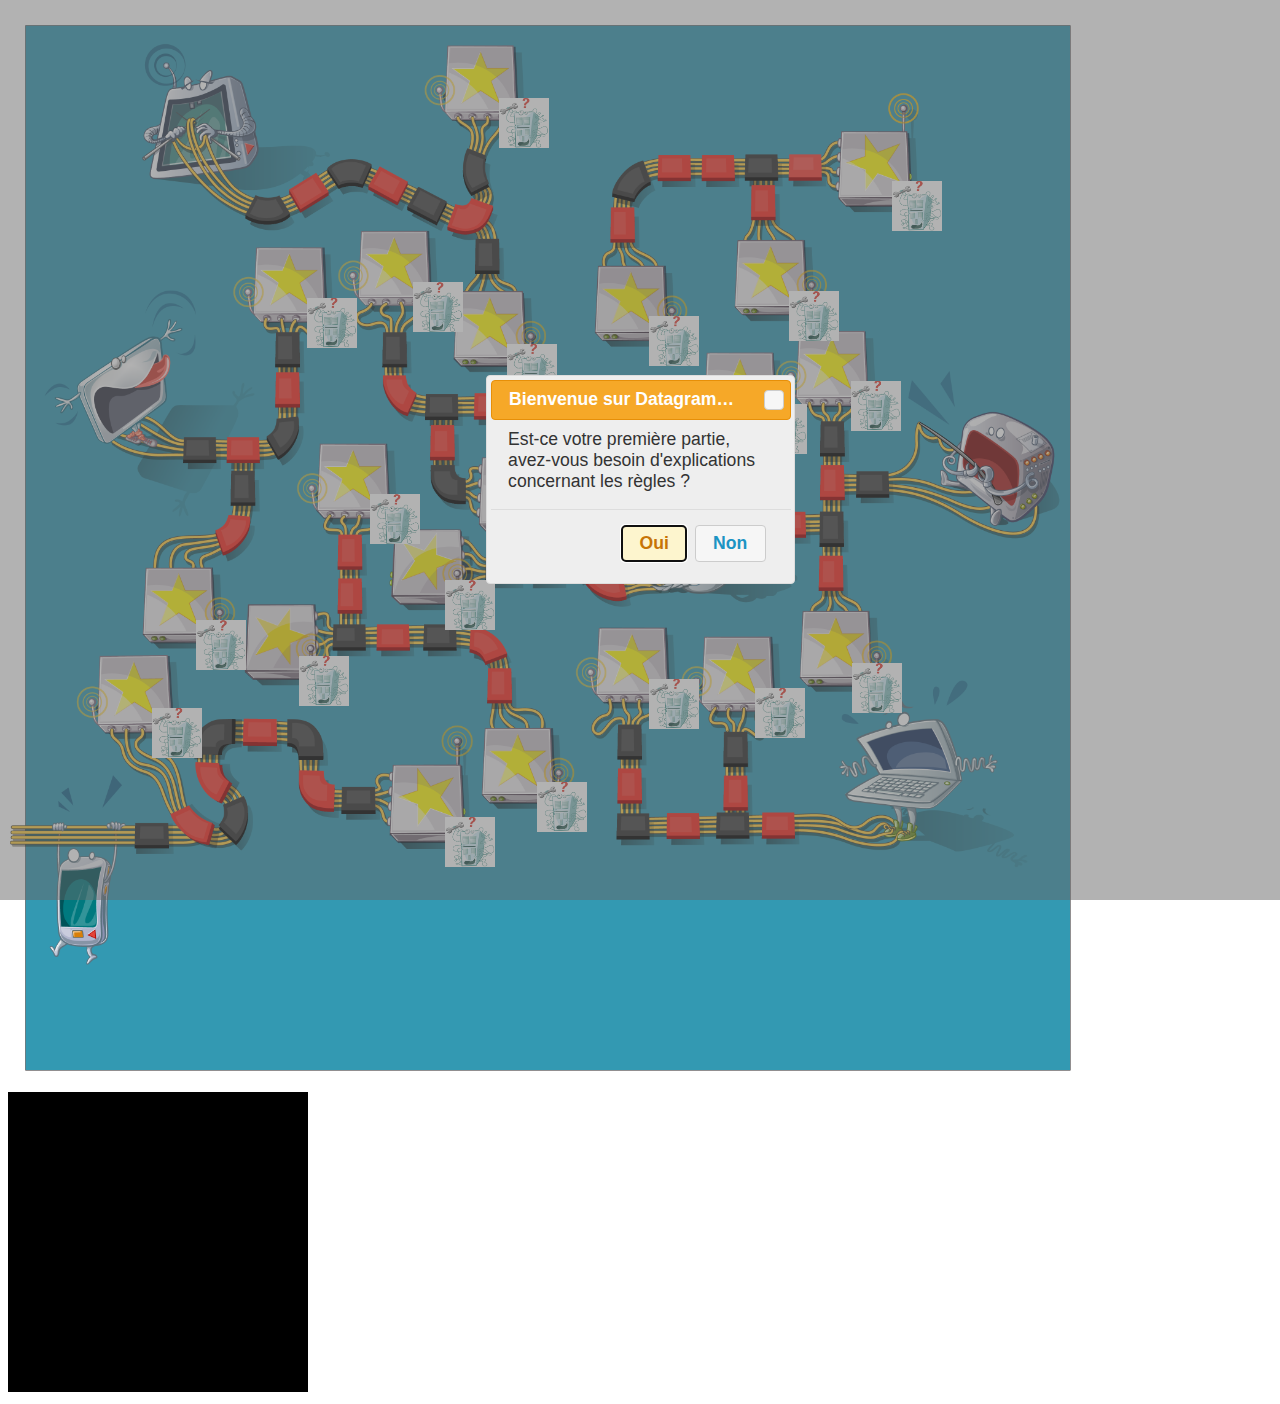
==== src/index.html @ 6dc4485a "." ====
<!DOCTYPE html>
<html>
	<head>
		<meta charset="utf-8" />
        <title>Datagramme</title>
		<link rel="stylesheet" type="text/css" href="jquery-ui.structure.css">
		<link rel="stylesheet" type="text/css" href="jquery-ui.theme.css">
	</head>
	<body>
		<canvas id="plateau" width="1080" height="1080">
			<p>Désolé, votre navigateur ne supporte pas Canvas. Mettez-vous à jour</p>
		</canvas>
		<canvas id="des" width="300" height="300">
			<p>Désolé, votre navigateur ne supporte pas Canvas. Mettez-vous à jour</p>
		</canvas>

		<div id="question"></div>
		<div id="indication"></div>
		<div id="dialog"></div>
		<div id="gagne"></div>
		<div id="perdu"></div>


		<script type="text/javascript" src="jquery.js"></script>
		<script type="text/javascript" src="jquery-ui.js"></script>
		<script type="text/javascript" src="include.js"></script>
		<script type="text/javascript" src="questions.js"></script>
		<script type="text/javascript" src="init.js"></script>
		<script type="text/javascript" src="game.js"></script>
		
	</body>
</html>
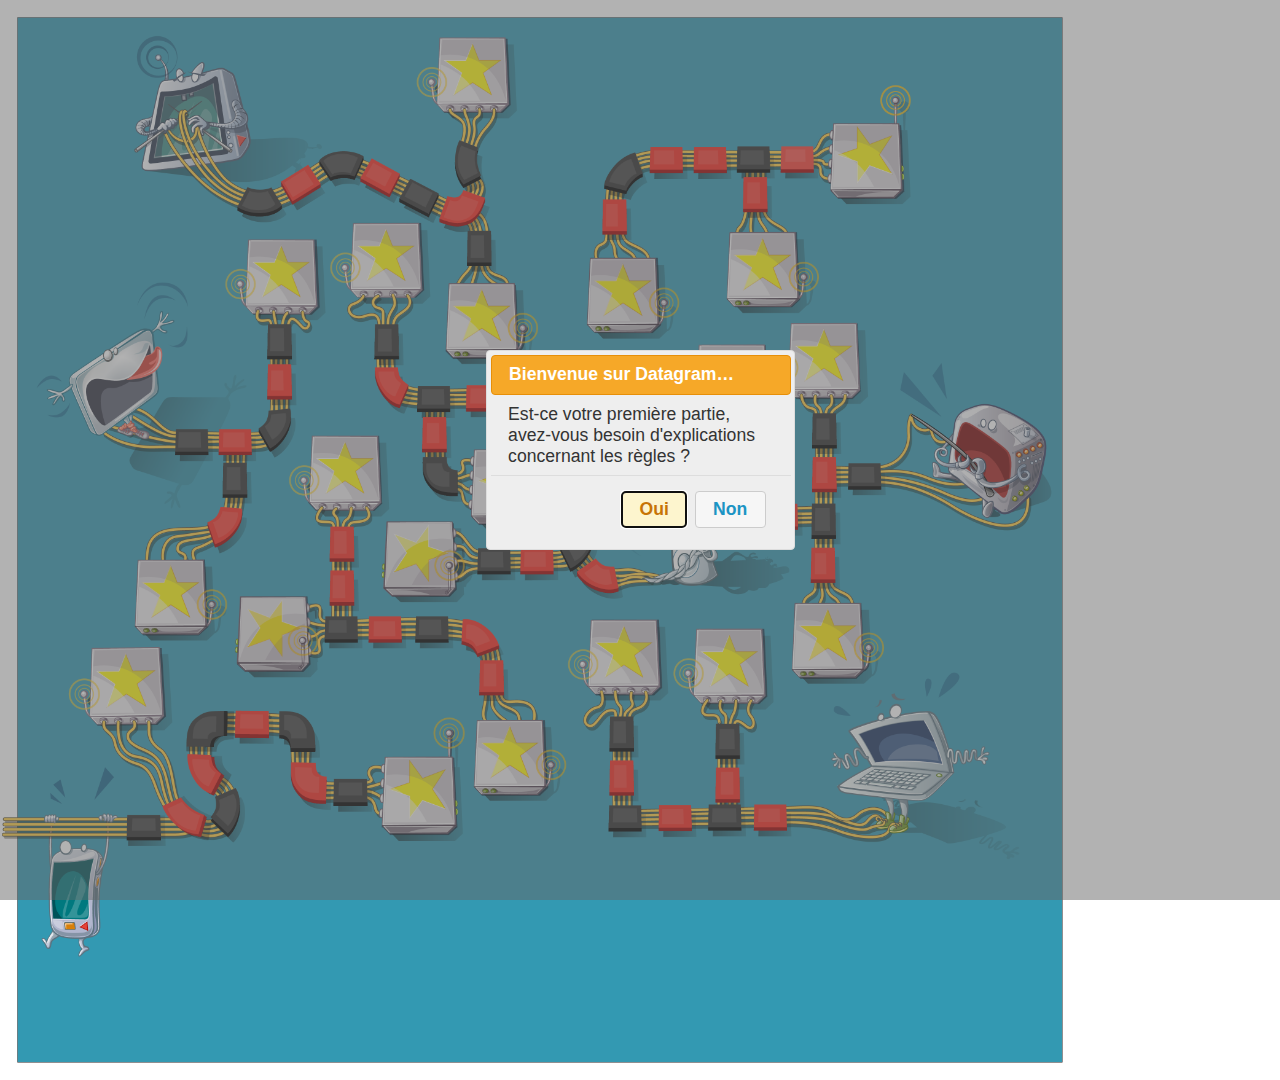
==== commit 72d117c0: "Valpha.2" ====
--- a/src/index.html
+++ b/src/index.html
@@ -7,19 +7,26 @@
 		<link rel="stylesheet" type="text/css" href="jquery-ui.theme.css">
 	</head>
 	<body>
-		<canvas id="plateau" width="1080" height="1080">
+		<style>
+		.ui-dialog-titlebar-close 
+		{
+		  visibility: hidden;
+		}
+		</style>
+
+		<canvas id="plateau" width="1080" height="1080" style="position:absolute;top:0px;left:0px">
 			<p>Désolé, votre navigateur ne supporte pas Canvas. Mettez-vous à jour</p>
 		</canvas>
-		<canvas id="des" width="300" height="300">
+		<canvas id="overlay" width="1080" height="1080" style="position:absolute;top:0px;left:0px">
 			<p>Désolé, votre navigateur ne supporte pas Canvas. Mettez-vous à jour</p>
 		</canvas>
+
 
 		<div id="question"></div>
 		<div id="indication"></div>
 		<div id="dialog"></div>
 		<div id="gagne"></div>
 		<div id="perdu"></div>
-
 
 		<script type="text/javascript" src="jquery.js"></script>
 		<script type="text/javascript" src="jquery-ui.js"></script>
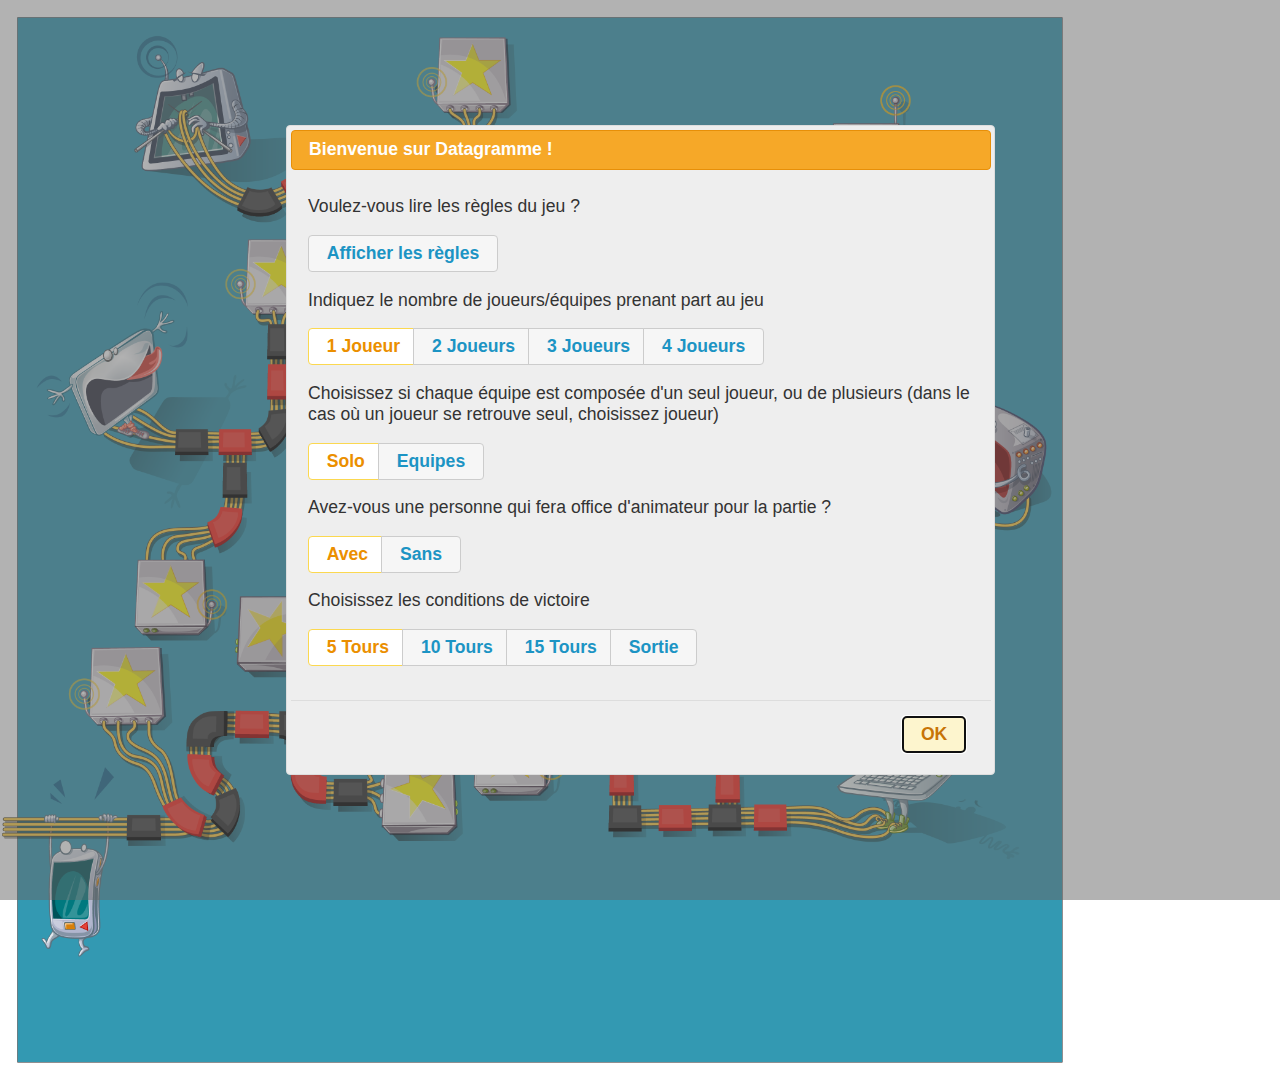
==== commit c6b99203: "." ====
--- a/src/index.html
+++ b/src/index.html
@@ -1,39 +1,45 @@
-<!DOCTYPE html>
-<html>
-	<head>
-		<meta charset="utf-8" />
-        <title>Datagramme</title>
-		<link rel="stylesheet" type="text/css" href="jquery-ui.structure.css">
-		<link rel="stylesheet" type="text/css" href="jquery-ui.theme.css">
-	</head>
-	<body>
-		<style>
-		.ui-dialog-titlebar-close 
-		{
-		  visibility: hidden;
-		}
-		</style>
-
-		<canvas id="plateau" width="1080" height="1080" style="position:absolute;top:0px;left:0px">
-			<p>Désolé, votre navigateur ne supporte pas Canvas. Mettez-vous à jour</p>
-		</canvas>
-		<canvas id="overlay" width="1080" height="1080" style="position:absolute;top:0px;left:0px">
-			<p>Désolé, votre navigateur ne supporte pas Canvas. Mettez-vous à jour</p>
-		</canvas>
-
-
-		<div id="question"></div>
-		<div id="indication"></div>
-		<div id="dialog"></div>
-		<div id="gagne"></div>
-		<div id="perdu"></div>
-
-		<script type="text/javascript" src="jquery.js"></script>
-		<script type="text/javascript" src="jquery-ui.js"></script>
-		<script type="text/javascript" src="include.js"></script>
-		<script type="text/javascript" src="questions.js"></script>
-		<script type="text/javascript" src="init.js"></script>
-		<script type="text/javascript" src="game.js"></script>
-		
-	</body>
+<!DOCTYPE html>
+<html>
+	<head>
+		<meta charset="utf-8" />
+        <title>Datagramme</title>
+		<link rel="stylesheet" type="text/css" href="jquery-ui.structure.css">
+		<link rel="stylesheet" type="text/css" href="jquery-ui.theme.css">
+	</head>
+	<body>
+		<style>
+		.ui-dialog-titlebar-close 
+		{
+		  visibility: hidden;
+		}
+		
+		</style>
+
+		<canvas id="plateau" width="1080" height="1080" style="position:absolute;top:0px;left:0px">
+			<p>Désolé, votre navigateur ne supporte pas Canvas. Mettez-vous à jour</p>
+		</canvas>
+		<canvas id="overlay2" width="1080" height="1080" style="position:absolute;top:0px;left:0px">
+			<p>Désolé, votre navigateur ne supporte pas Canvas. Mettez-vous à jour</p>
+		</canvas>
+		<canvas id="overlay" width="1080" height="1080" style="position:absolute;top:0px;left:0px">
+			<p>Désolé, votre navigateur ne supporte pas Canvas. Mettez-vous à jour</p>
+		</canvas>
+
+
+		<div id="chrono"></div>
+		<div id="question"></div>
+		<div id="indication"></div>
+		<div id="dialog"></div>
+		<div id="gagne"></div>
+		<div id="perdu"></div>
+
+		<script type="text/javascript" src="jquery.js"></script>
+		<script type="text/javascript" src="jquery-ui.js"></script>
+		<script type="text/javascript" src="include.js"></script>	
+		<script type="text/javascript" src="question.js"></script>
+		<script type="text/javascript" src="questions.js"></script>
+		<script type="text/javascript" src="init.js"></script>
+		<script type="text/javascript" src="game.js"></script>
+		
+	</body>
 </html>